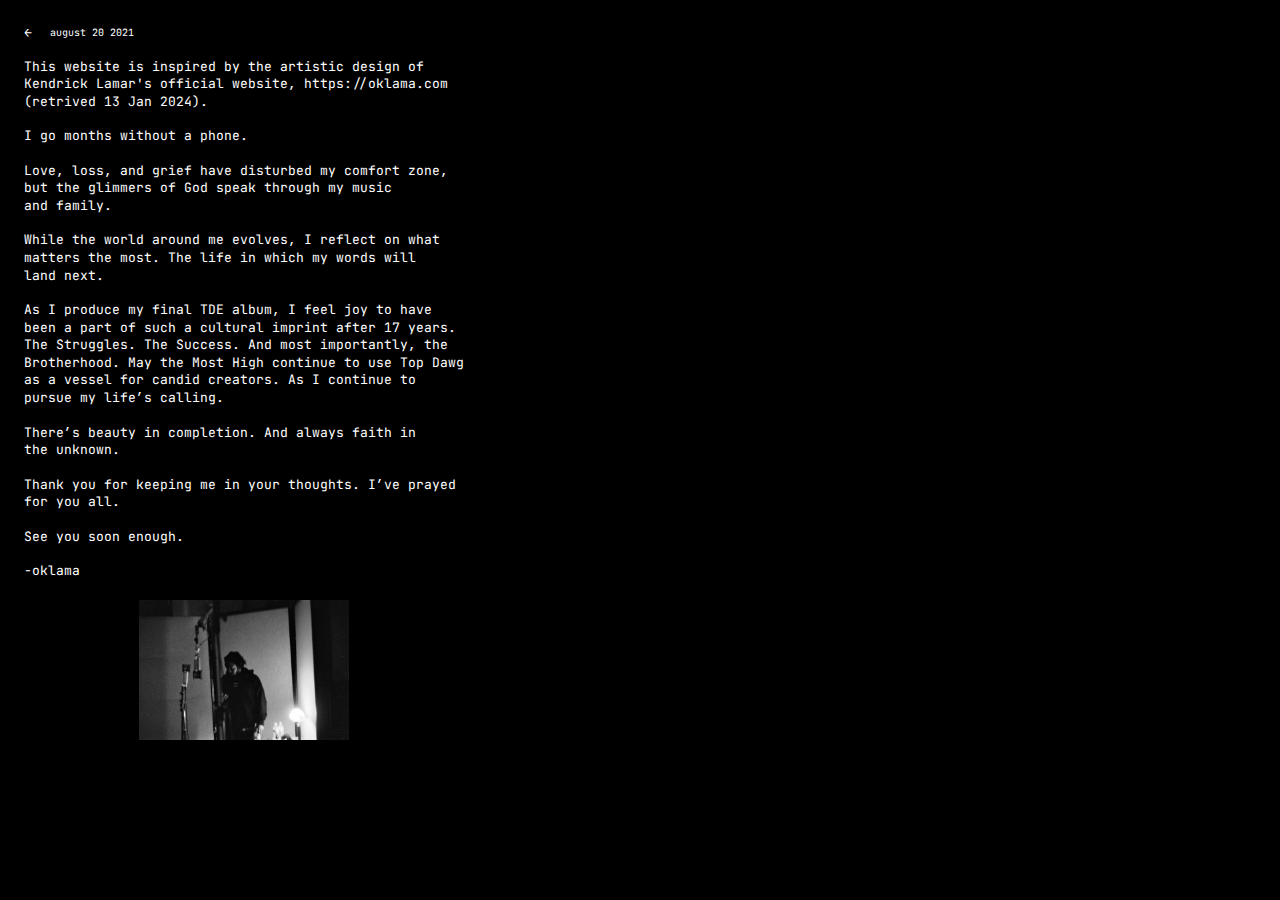
==== acknowledgment.html @ ddd8843b "add acknowledgement" ====
<!DOCTYPE html>
<html class="h-full font-mono">
   <!-- Mirrored from oklama.com/nuthoughts by HTTrack Website Copier/3.x [XR&CO'2014], Thu, 11 Jan 2024 09:18:40 GMT -->
   <!-- Added by HTTrack -->
   <meta http-equiv="content-type" content="text/html;charset=utf-8" />
   <!-- /Added by HTTrack -->
   <head>
      <meta charSet="UTF-8"/>
      <meta name="viewport" content="width=device-width, initial-scale=1"/>
      <title>nu thoughts</title>
      <meta property="og:type" content="website"/>
      <meta property="og:title" content="nu thoughts"/>
      <meta property="og:image" content="card_white_800x418.jpg"/>
      <meta name="twitter:card" content="summary_large_image"/>
      <meta name="twitter:title" content="nu thoughts"/>
      <meta name="twitter:image" content="card_white_800x418.jpg"/>
      <link rel="apple-touch-icon" sizes="180x180" href="apple-touch-icon.png"/>
      <link rel="icon" type="image/png" sizes="32x32" href="favicon-32x32.png"/>
      <link rel="icon" type="image/png" sizes="16x16" href="favicon-16x16.png"/>
      <link rel="manifest" href="site.webmanifest"/>
      <meta name="msapplication-TileColor" content="#da532c"/>
      <meta name="theme-color" content="#ffffff"/>
      <meta name="next-head-count" content="15"/>
      <link rel="preload" href="_next/static/css/d291c0c2a5f69739.css" as="style"/>
      <link rel="stylesheet" href="_next/static/css/d291c0c2a5f69739.css" data-n-g=""/>
      <noscript data-n-css=""></noscript>
      <script defer="" nomodule="" src="_next/static/chunks/polyfills-5cd94c89d3acac5f.js"></script><script src="_next/static/chunks/webpack-9b312e20a4e32339.js" defer=""></script><script src="_next/static/chunks/framework-5f4595e5518b5600.js" defer=""></script><script src="_next/static/chunks/main-04bdde0b0d3e5446.js" defer=""></script><script src="_next/static/chunks/pages/_app-30d44e9f6482d855.js" defer=""></script><script src="_next/static/chunks/346-fc0b643f0c538cd3.js" defer=""></script><script src="_next/static/chunks/675-fca0467c7cfaa3b1.js" defer=""></script><script src="_next/static/chunks/pages/nuthoughts-30b692efc33d97e9.js" defer=""></script><script src="_next/static/9dLLZsmhGcvG9sAYd3R7q/_buildManifest.js" defer=""></script><script src="_next/static/9dLLZsmhGcvG9sAYd3R7q/_ssgManifest.js" defer=""></script><script src="_next/static/9dLLZsmhGcvG9sAYd3R7q/_middlewareManifest.js" defer=""></script>
      <style id="__jsx-2827c0355da31fcc">body{background:black;color:white}</style>
   </head>
   <body class="min-h-full flex flex-col text-sm">
      <div id="__next" data-reactroot="">
         <div class="jsx-2827c0355da31fcc p-6 pb-4 flex items-center"><a class="jsx-2827c0355da31fcc pr-1.5" href="index.html">←</a><span class="jsx-2827c0355da31fcc ml-3 text-xs">august 20 2021</span></div>
         <div class="jsx-2827c0355da31fcc prose mx-6 pb-6 max-w-[440px]">
            <p class="jsx-2827c0355da31fcc">This website is inspired by the artistic design of Kendrick Lamar's official website (https://oklama.com)</p>
            <p class="jsx-2827c0355da31fcc">I go months without a phone.</p>
            <p class="jsx-2827c0355da31fcc">Love, loss, and grief have disturbed my comfort zone, but the glimmers of God speak through my music and family.</p>
            <p class="jsx-2827c0355da31fcc">While the world around me evolves, I reflect on what matters the most. The life in which my words will land next.</p>
            <p class="jsx-2827c0355da31fcc">As I produce my final TDE album, I feel joy to have been a part of such a cultural imprint after 17 years. The Struggles. The Success. And most importantly, the Brotherhood. May the Most High continue to use Top Dawg as a vessel for candid creators. As I continue to pursue my life’s calling.</p>
            <p class="jsx-2827c0355da31fcc">There’s beauty in completion. And always faith in the unknown.</p>
            <p class="jsx-2827c0355da31fcc">Thank you for keeping me in your thoughts. I’ve prayed for you all.</p>
            <p class="jsx-2827c0355da31fcc">See you soon enough.</p>
            <p class="jsx-2827c0355da31fcc">-oklama</p>
            <div class="jsx-2827c0355da31fcc flex justify-center my-5">
               <span style="box-sizing:border-box;display:inline-block;overflow:hidden;width:initial;height:initial;background:none;opacity:1;border:0;margin:0;padding:0;position:relative;max-width:100%">
                  <span style="box-sizing:border-box;display:block;width:initial;height:initial;background:none;opacity:1;border:0;margin:0;padding:0;max-width:100%"><img style="display:block;max-width:100%;width:initial;height:initial;background:none;opacity:1;border:0;margin:0;padding:0" alt="" aria-hidden="true" src="data:image/svg+xml,%3csvg%20xmlns=%27http://www.w3.org/2000/svg%27%20version=%271.1%27%20width=%27210%27%20height=%27140%27/%3e"/></span><img src="[data-uri]" decoding="async" data-nimg="intrinsic" style="position:absolute;top:0;left:0;bottom:0;right:0;box-sizing:border-box;padding:0;border:none;margin:auto;display:block;width:0;height:0;min-width:100%;max-width:100%;min-height:100%;max-height:100%"/>
                  <noscript><img srcSet="/_next/image?url=%2F_next%2Fstatic%2Fmedia%2FIMG_3419.b3db22c6.jpeg&amp;w=256&amp;q=75 1x, /_next/image?url=%2F_next%2Fstatic%2Fmedia%2FIMG_3419.b3db22c6.jpeg&amp;w=640&amp;q=75 2x" src="_next/IMG_3419153e.jpg?url=%2F_next%2Fstatic%2Fmedia%2FIMG_3419.b3db22c6.jpeg&amp;w=640&amp;q=75" decoding="async" data-nimg="intrinsic" style="position:absolute;top:0;left:0;bottom:0;right:0;box-sizing:border-box;padding:0;border:none;margin:auto;display:block;width:0;height:0;min-width:100%;max-width:100%;min-height:100%;max-height:100%" loading="lazy"/></noscript>
               </span>
            </div>
         </div>
      </div>
      <script id="__NEXT_DATA__" type="application/json">{"props":{"pageProps":{}},"page":"/nuthoughts","query":{},"buildId":"9dLLZsmhGcvG9sAYd3R7q","nextExport":true,"autoExport":true,"isFallback":false,"scriptLoader":[]}</script>
   </body>
   <!-- Mirrored from oklama.com/nuthoughts by HTTrack Website Copier/3.x [XR&CO'2014], Thu, 11 Jan 2024 09:18:43 GMT -->
</html>
---- _next/static/css/d291c0c2a5f69739.css ----
/*
! tailwindcss v3.2.4 | MIT License | https://tailwindcss.com
*/
*,
:after,
:before {
	box-sizing: border-box;
	border: 0 solid #e5e7eb
}

:after,
:before {
	--tw-content: ""
}

html {
	line-height: 1.5;
	-webkit-text-size-adjust: 100%;
	-moz-tab-size: 4;
	-o-tab-size: 4;
	tab-size: 4;
	font-family: ui-sans-serif, system-ui, -apple-system, BlinkMacSystemFont, Segoe UI, Roboto, Helvetica Neue, Arial, Noto Sans, sans-serif, Apple Color Emoji, Segoe UI Emoji, Segoe UI Symbol, Noto Color Emoji;
	font-feature-settings: normal
}

body {
	margin: 0;
	line-height: inherit
}

hr {
	height: 0;
	color: inherit;
	border-top-width: 1px
}

abbr:where([title]) {
	-webkit-text-decoration: underline dotted;
	text-decoration: underline dotted
}

h1,
h2,
h3,
h4,
h5,
h6 {
	font-size: inherit;
	font-weight: inherit
}

a {
	color: inherit;
	text-decoration: inherit
}

b,
strong {
	font-weight: bolder
}

code,
kbd,
pre,
samp {
	font-family: JetBrains Mono, monospace;
	font-size: 1em
}

small {
	font-size: 80%
}

sub,
sup {
	font-size: 75%;
	line-height: 0;
	position: relative;
	vertical-align: baseline
}

sub {
	bottom: -.25em
}

sup {
	top: -.5em
}

table {
	text-indent: 0;
	border-color: inherit;
	border-collapse: collapse
}

button,
input,
optgroup,
select,
textarea {
	font-family: inherit;
	font-size: 100%;
	font-weight: inherit;
	line-height: inherit;
	color: inherit;
	margin: 0;
	padding: 0
}

button,
select {
	text-transform: none
}

[type=button],
[type=reset],
[type=submit],
button {
	-webkit-appearance: button;
	background-color: transparent;
	background-image: none
}

:-moz-focusring {
	outline: auto
}

:-moz-ui-invalid {
	box-shadow: none
}

progress {
	vertical-align: baseline
}

::-webkit-inner-spin-button,
::-webkit-outer-spin-button {
	height: auto
}

[type=search] {
	-webkit-appearance: textfield;
	outline-offset: -2px
}

::-webkit-search-decoration {
	-webkit-appearance: none
}

::-webkit-file-upload-button {
	-webkit-appearance: button;
	font: inherit
}

summary {
	display: list-item
}

blockquote,
dd,
dl,
figure,
h1,
h2,
h3,
h4,
h5,
h6,
hr,
p,
pre {
	margin: 0
}

fieldset {
	margin: 0
}

fieldset,
legend {
	padding: 0
}

menu,
ol,
ul {
	list-style: none;
	margin: 0;
	padding: 0
}

textarea {
	resize: vertical
}

input::-moz-placeholder,
textarea::-moz-placeholder {
	opacity: 1;
	color: #9ca3af
}

input:-ms-input-placeholder,
textarea:-ms-input-placeholder {
	opacity: 1;
	color: #9ca3af
}

input::placeholder,
textarea::placeholder {
	opacity: 1;
	color: #9ca3af
}

[role=button],
button {
	cursor: pointer
}

:disabled {
	cursor: default
}

audio,
canvas,
embed,
iframe,
img,
object,
svg,
video {
	display: block;
	vertical-align: middle
}

img,
video {
	max-width: 100%;
	height: auto
}

[hidden] {
	display: none
}

*,
:after,
:before {
	--tw-border-spacing-x: 0;
	--tw-border-spacing-y: 0;
	--tw-translate-x: 0;
	--tw-translate-y: 0;
	--tw-rotate: 0;
	--tw-skew-x: 0;
	--tw-skew-y: 0;
	--tw-scale-x: 1;
	--tw-scale-y: 1;
	--tw-pan-x: ;
	--tw-pan-y: ;
	--tw-pinch-zoom: ;
	--tw-scroll-snap-strictness: proximity;
	--tw-ordinal: ;
	--tw-slashed-zero: ;
	--tw-numeric-figure: ;
	--tw-numeric-spacing: ;
	--tw-numeric-fraction: ;
	--tw-ring-inset: ;
	--tw-ring-offset-width: 0px;
	--tw-ring-offset-color: #fff;
	--tw-ring-color: rgba(59, 130, 246, .5);
	--tw-ring-offset-shadow: 0 0 #0000;
	--tw-ring-shadow: 0 0 #0000;
	--tw-shadow: 0 0 #0000;
	--tw-shadow-colored: 0 0 #0000;
	--tw-blur: ;
	--tw-brightness: ;
	--tw-contrast: ;
	--tw-grayscale: ;
	--tw-hue-rotate: ;
	--tw-invert: ;
	--tw-saturate: ;
	--tw-sepia: ;
	--tw-drop-shadow: ;
	--tw-backdrop-blur: ;
	--tw-backdrop-brightness: ;
	--tw-backdrop-contrast: ;
	--tw-backdrop-grayscale: ;
	--tw-backdrop-hue-rotate: ;
	--tw-backdrop-invert: ;
	--tw-backdrop-opacity: ;
	--tw-backdrop-saturate: ;
	--tw-backdrop-sepia:
}

::-webkit-backdrop {
	--tw-border-spacing-x: 0;
	--tw-border-spacing-y: 0;
	--tw-translate-x: 0;
	--tw-translate-y: 0;
	--tw-rotate: 0;
	--tw-skew-x: 0;
	--tw-skew-y: 0;
	--tw-scale-x: 1;
	--tw-scale-y: 1;
	--tw-pan-x: ;
	--tw-pan-y: ;
	--tw-pinch-zoom: ;
	--tw-scroll-snap-strictness: proximity;
	--tw-ordinal: ;
	--tw-slashed-zero: ;
	--tw-numeric-figure: ;
	--tw-numeric-spacing: ;
	--tw-numeric-fraction: ;
	--tw-ring-inset: ;
	--tw-ring-offset-width: 0px;
	--tw-ring-offset-color: #fff;
	--tw-ring-color: rgba(59, 130, 246, .5);
	--tw-ring-offset-shadow: 0 0 #0000;
	--tw-ring-shadow: 0 0 #0000;
	--tw-shadow: 0 0 #0000;
	--tw-shadow-colored: 0 0 #0000;
	--tw-blur: ;
	--tw-brightness: ;
	--tw-contrast: ;
	--tw-grayscale: ;
	--tw-hue-rotate: ;
	--tw-invert: ;
	--tw-saturate: ;
	--tw-sepia: ;
	--tw-drop-shadow: ;
	--tw-backdrop-blur: ;
	--tw-backdrop-brightness: ;
	--tw-backdrop-contrast: ;
	--tw-backdrop-grayscale: ;
	--tw-backdrop-hue-rotate: ;
	--tw-backdrop-invert: ;
	--tw-backdrop-opacity: ;
	--tw-backdrop-saturate: ;
	--tw-backdrop-sepia:
}

::backdrop {
	--tw-border-spacing-x: 0;
	--tw-border-spacing-y: 0;
	--tw-translate-x: 0;
	--tw-translate-y: 0;
	--tw-rotate: 0;
	--tw-skew-x: 0;
	--tw-skew-y: 0;
	--tw-scale-x: 1;
	--tw-scale-y: 1;
	--tw-pan-x: ;
	--tw-pan-y: ;
	--tw-pinch-zoom: ;
	--tw-scroll-snap-strictness: proximity;
	--tw-ordinal: ;
	--tw-slashed-zero: ;
	--tw-numeric-figure: ;
	--tw-numeric-spacing: ;
	--tw-numeric-fraction: ;
	--tw-ring-inset: ;
	--tw-ring-offset-width: 0px;
	--tw-ring-offset-color: #fff;
	--tw-ring-color: rgba(59, 130, 246, .5);
	--tw-ring-offset-shadow: 0 0 #0000;
	--tw-ring-shadow: 0 0 #0000;
	--tw-shadow: 0 0 #0000;
	--tw-shadow-colored: 0 0 #0000;
	--tw-blur: ;
	--tw-brightness: ;
	--tw-contrast: ;
	--tw-grayscale: ;
	--tw-hue-rotate: ;
	--tw-invert: ;
	--tw-saturate: ;
	--tw-sepia: ;
	--tw-drop-shadow: ;
	--tw-backdrop-blur: ;
	--tw-backdrop-brightness: ;
	--tw-backdrop-contrast: ;
	--tw-backdrop-grayscale: ;
	--tw-backdrop-hue-rotate: ;
	--tw-backdrop-invert: ;
	--tw-backdrop-opacity: ;
	--tw-backdrop-saturate: ;
	--tw-backdrop-sepia:
}

.container {
	width: 100%
}

@media (min-width:640px) {
	.container {
		max-width: 640px
	}
}

@media (min-width:768px) {
	.container {
		max-width: 768px
	}
}

@media (min-width:1024px) {
	.container {
		max-width: 1024px
	}
}

@media (min-width:1280px) {
	.container {
		max-width: 1280px
	}
}

@media (min-width:1536px) {
	.container {
		max-width: 1536px
	}
}

.prose {
	color: inherit;
	max-width: 65ch
}

.prose :where([class~=lead]):not(:where([class~=not-prose] *)) {
	color: var(--tw-prose-lead);
	font-size: 1.25em;
	line-height: 1.6;
	margin-top: 1.2em;
	margin-bottom: 1.2em
}

.prose :where(a):not(:where([class~=not-prose] *)) {
	color: var(--tw-prose-links);
	text-decoration: underline;
	font-weight: 500
}

.prose :where(strong):not(:where([class~=not-prose] *)) {
	color: var(--tw-prose-bold);
	font-weight: 600
}

.prose :where(ol):not(:where([class~=not-prose] *)) {
	list-style-type: decimal;
	padding-left: 1.625em
}

.prose :where(ol[type=A]):not(:where([class~=not-prose] *)) {
	list-style-type: upper-alpha
}

.prose :where(ol[type=a]):not(:where([class~=not-prose] *)) {
	list-style-type: lower-alpha
}

.prose :where(ol[type=A s]):not(:where([class~=not-prose] *)) {
	list-style-type: upper-alpha
}

.prose :where(ol[type=a s]):not(:where([class~=not-prose] *)) {
	list-style-type: lower-alpha
}

.prose :where(ol[type=I]):not(:where([class~=not-prose] *)) {
	list-style-type: upper-roman
}

.prose :where(ol[type=i]):not(:where([class~=not-prose] *)) {
	list-style-type: lower-roman
}

.prose :where(ol[type=I s]):not(:where([class~=not-prose] *)) {
	list-style-type: upper-roman
}

.prose :where(ol[type=i s]):not(:where([class~=not-prose] *)) {
	list-style-type: lower-roman
}

.prose :where(ol[type="1"]):not(:where([class~=not-prose] *)) {
	list-style-type: decimal
}

.prose :where(ul):not(:where([class~=not-prose] *)) {
	list-style-type: disc;
	padding-left: 1.625em
}

.prose :where(ol>li):not(:where([class~=not-prose] *))::marker {
	font-weight: 400;
	color: var(--tw-prose-counters)
}

.prose :where(ul>li):not(:where([class~=not-prose] *))::marker {
	color: var(--tw-prose-bullets)
}

.prose :where(hr):not(:where([class~=not-prose] *)) {
	border-color: var(--tw-prose-hr);
	border-top-width: 1px;
	margin-top: 3em;
	margin-bottom: 3em
}

.prose :where(blockquote):not(:where([class~=not-prose] *)) {
	font-weight: 500;
	font-style: italic;
	color: var(--tw-prose-quotes);
	border-left-width: .25rem;
	border-left-color: var(--tw-prose-quote-borders);
	quotes: "\201C""\201D""\2018""\2019";
	margin-top: 1.6em;
	margin-bottom: 1.6em;
	padding-left: 1em
}

.prose :where(blockquote p:first-of-type):not(:where([class~=not-prose] *)):before {
	content: open-quote
}

.prose :where(blockquote p:last-of-type):not(:where([class~=not-prose] *)):after {
	content: close-quote
}

.prose :where(h1):not(:where([class~=not-prose] *)) {
	color: inherit;
	font-weight: interit;
	font-size: 2.25em;
	margin-top: 0;
	margin-bottom: .8888889em;
	line-height: 1.1111111
}

.prose :where(h1 strong):not(:where([class~=not-prose] *)) {
	font-weight: 900
}

.prose :where(h2):not(:where([class~=not-prose] *)) {
	color: inherit;
	font-weight: interit;
	font-size: 1.5em;
	margin-top: 2em;
	margin-bottom: 1em;
	line-height: 1.3333333
}

.prose :where(h2 strong):not(:where([class~=not-prose] *)) {
	font-weight: 800
}

.prose :where(h3):not(:where([class~=not-prose] *)) {
	color: inherit;
	font-weight: interit;
	font-size: 1.25em;
	margin-top: 1.6em;
	margin-bottom: .6em;
	line-height: 1.6
}

.prose :where(h3 strong):not(:where([class~=not-prose] *)) {
	font-weight: 700
}

.prose :where(h4):not(:where([class~=not-prose] *)) {
	color: inherit;
	font-weight: interit;
	margin-top: 1.5em;
	margin-bottom: .5em;
	line-height: 1.5
}

.prose :where(h4 strong):not(:where([class~=not-prose] *)) {
	font-weight: 700
}

.prose :where(figure>*):not(:where([class~=not-prose] *)) {
	margin-top: 0;
	margin-bottom: 0
}

.prose :where(figcaption):not(:where([class~=not-prose] *)) {
	color: var(--tw-prose-captions);
	font-size: .875em;
	line-height: 1.4285714;
	margin-top: .8571429em
}

.prose :where(code):not(:where([class~=not-prose] *)) {
	color: var(--tw-prose-code);
	font-weight: 600;
	font-size: .875em
}

.prose :where(code):not(:where([class~=not-prose] *)):before {
	content: "`"
}

.prose :where(code):not(:where([class~=not-prose] *)):after {
	content: "`"
}

.prose :where(a code):not(:where([class~=not-prose] *)) {
	color: var(--tw-prose-links)
}

.prose :where(pre):not(:where([class~=not-prose] *)) {
	color: var(--tw-prose-pre-code);
	background-color: var(--tw-prose-pre-bg);
	overflow-x: auto;
	font-weight: 400;
	font-size: .875em;
	line-height: 1.7142857;
	margin-top: 1.7142857em;
	margin-bottom: 1.7142857em;
	border-radius: .375rem;
	padding: .8571429em 1.1428571em
}

.prose :where(pre code):not(:where([class~=not-prose] *)) {
	background-color: transparent;
	border-width: 0;
	border-radius: 0;
	padding: 0;
	font-weight: inherit;
	color: inherit;
	font-size: inherit;
	font-family: inherit;
	line-height: inherit
}

.prose :where(pre code):not(:where([class~=not-prose] *)):before {
	content: none
}

.prose :where(pre code):not(:where([class~=not-prose] *)):after {
	content: none
}

.prose :where(table):not(:where([class~=not-prose] *)) {
	width: 100%;
	table-layout: auto;
	text-align: left;
	margin-top: 2em;
	margin-bottom: 2em;
	font-size: .875em;
	line-height: 1.7142857
}

.prose :where(thead):not(:where([class~=not-prose] *)) {
	border-bottom-width: 1px;
	border-bottom-color: var(--tw-prose-th-borders)
}

.prose :where(thead th):not(:where([class~=not-prose] *)) {
	color: var(--tw-prose-headings);
	font-weight: 600;
	vertical-align: bottom;
	padding-right: .5714286em;
	padding-bottom: .5714286em;
	padding-left: .5714286em
}

.prose :where(tbody tr):not(:where([class~=not-prose] *)) {
	border-bottom-width: 1px;
	border-bottom-color: var(--tw-prose-td-borders)
}

.prose :where(tbody tr:last-child):not(:where([class~=not-prose] *)) {
	border-bottom-width: 0
}

.prose :where(tbody td):not(:where([class~=not-prose] *)) {
	vertical-align: baseline;
	padding: .5714286em
}

.prose {
	--tw-prose-body: #374151;
	--tw-prose-headings: #111827;
	--tw-prose-lead: #4b5563;
	--tw-prose-links: #111827;
	--tw-prose-bold: #111827;
	--tw-prose-counters: #6b7280;
	--tw-prose-bullets: #d1d5db;
	--tw-prose-hr: #e5e7eb;
	--tw-prose-quotes: #111827;
	--tw-prose-quote-borders: #e5e7eb;
	--tw-prose-captions: #6b7280;
	--tw-prose-code: #111827;
	--tw-prose-pre-code: #e5e7eb;
	--tw-prose-pre-bg: #1f2937;
	--tw-prose-th-borders: #d1d5db;
	--tw-prose-td-borders: #e5e7eb;
	--tw-prose-invert-body: #d1d5db;
	--tw-prose-invert-headings: #fff;
	--tw-prose-invert-lead: #9ca3af;
	--tw-prose-invert-links: #fff;
	--tw-prose-invert-bold: #fff;
	--tw-prose-invert-counters: #9ca3af;
	--tw-prose-invert-bullets: #4b5563;
	--tw-prose-invert-hr: #374151;
	--tw-prose-invert-quotes: #f3f4f6;
	--tw-prose-invert-quote-borders: #374151;
	--tw-prose-invert-captions: #9ca3af;
	--tw-prose-invert-code: #fff;
	--tw-prose-invert-pre-code: #d1d5db;
	--tw-prose-invert-pre-bg: rgba(0, 0, 0, .5);
	--tw-prose-invert-th-borders: #4b5563;
	--tw-prose-invert-td-borders: #374151;
	font-size: inherit;
	line-height: 1.1rem
}

.prose :where(p):not(:where([class~=not-prose] *)) {
	margin-top: 1.3em;
	margin-bottom: 1.3em
}

.prose :where(img):not(:where([class~=not-prose] *)) {
	margin-top: 2em;
	margin-bottom: 2em
}

.prose :where(video):not(:where([class~=not-prose] *)) {
	margin-top: 2em;
	margin-bottom: 2em
}

.prose :where(figure):not(:where([class~=not-prose] *)) {
	margin-top: 2em;
	margin-bottom: 2em
}

.prose :where(h2 code):not(:where([class~=not-prose] *)) {
	font-size: .875em
}

.prose :where(h3 code):not(:where([class~=not-prose] *)) {
	font-size: .9em
}

.prose :where(li):not(:where([class~=not-prose] *)) {
	margin-top: .5em;
	margin-bottom: .5em
}

.prose :where(ol>li):not(:where([class~=not-prose] *)) {
	padding-left: .375em
}

.prose :where(ul>li):not(:where([class~=not-prose] *)) {
	padding-left: .375em
}

.prose>:where(ul>li p):not(:where([class~=not-prose] *)) {
	margin-top: .75em;
	margin-bottom: .75em
}

.prose>:where(ul>li>:first-child):not(:where([class~=not-prose] *)) {
	margin-top: 1.25em
}

.prose>:where(ul>li>:last-child):not(:where([class~=not-prose] *)) {
	margin-bottom: 1.25em
}

.prose>:where(ol>li>:first-child):not(:where([class~=not-prose] *)) {
	margin-top: 1.25em
}

.prose>:where(ol>li>:last-child):not(:where([class~=not-prose] *)) {
	margin-bottom: 1.25em
}

.prose :where(ul ul, ul ol, ol ul, ol ol):not(:where([class~=not-prose] *)) {
	margin-top: .75em;
	margin-bottom: .75em
}

.prose :where(hr+*):not(:where([class~=not-prose] *)) {
	margin-top: 0
}

.prose :where(h2+*):not(:where([class~=not-prose] *)) {
	margin-top: 0
}

.prose :where(h3+*):not(:where([class~=not-prose] *)) {
	margin-top: 0
}

.prose :where(h4+*):not(:where([class~=not-prose] *)) {
	margin-top: 0
}

.prose :where(thead th:first-child):not(:where([class~=not-prose] *)) {
	padding-left: 0
}

.prose :where(thead th:last-child):not(:where([class~=not-prose] *)) {
	padding-right: 0
}

.prose :where(tbody td:first-child):not(:where([class~=not-prose] *)) {
	padding-left: 0
}

.prose :where(tbody td:last-child):not(:where([class~=not-prose] *)) {
	padding-right: 0
}

.prose>:where(:first-child):not(:where([class~=not-prose] *)) {
	margin-top: 0
}

.prose>:where(:last-child):not(:where([class~=not-prose] *)) {
	margin-bottom: 0
}

.pointer-events-none {
	pointer-events: none
}

.pointer-events-auto {
	pointer-events: auto
}

.static {
	position: static
}

.fixed {
	position: fixed
}

.absolute {
	position: absolute
}

.relative {
	position: relative
}

.inset-0 {
	top: 0;
	right: 0;
	bottom: 0;
	left: 0
}

.top-7 {
	top: 1.75rem
}

.left-7 {
	left: 1.75rem
}

.right-7 {
	right: 1.75rem
}

.top-full {
	top: 100%
}

.-left-1 {
	left: -.25rem
}

.bottom-8 {
	bottom: 2rem
}

.left-0 {
	left: 0
}

.right-0 {
	right: 0
}

.bottom-0 {
	bottom: 0
}

.top-0 {
	top: 0
}

.bottom-\[90px\] {
	bottom: 90px
}

.right-\[90px\] {
	right: 90px
}

.z-30 {
	z-index: 30
}

.z-40 {
	z-index: 40
}

.z-10 {
	z-index: 10
}

.z-\[999999\] {
	z-index: 999999
}

.m-4 {
	margin: 1rem
}

.mx-6 {
	margin-left: 1.5rem;
	margin-right: 1.5rem
}

.-mx-\[2px\] {
	margin-left: -2px;
	margin-right: -2px
}

.mx-auto {
	margin-left: auto;
	margin-right: auto
}

.my-5 {
	margin-top: 1.25rem;
	margin-bottom: 1.25rem
}

.my-16 {
	margin-top: 4rem;
	margin-bottom: 4rem
}

.ml-3 {
	margin-left: .75rem
}

.mb-8 {
	margin-bottom: 2rem
}

.block {
	display: block
}

.flex {
	display: flex
}

.grid {
	display: grid
}

.contents {
	display: contents
}

.hidden {
	display: none
}

.h-full {
	height: 100%
}

.h-0 {
	height: 0
}

.h-0\.5 {
	height: .125rem
}

.h-\[90px\] {
	height: 90px
}

.max-h-\[calc\(min\(100vh\2c 100vw\2c 800px\)-32px\)\] {
	max-height: calc(min(100vh, 100vw, 800px) - 32px)
}

.min-h-full {
	min-height: 100%
}

.w-\[90px\] {
	width: 90px
}

.min-w-\[24px\] {
	min-width: 24px
}

.max-w-\[900px\] {
	max-width: 900px
}

.max-w-\[calc\(min\(100vh\2c 100vw\2c 800px\)-32px\)\] {
	max-width: calc(min(100vh, 100vw, 800px) - 32px)
}

.max-w-\[440px\] {
	max-width: 440px
}

.max-w-full {
	max-width: 100%
}

.max-w-xl {
	max-width: 36rem
}

.cursor-pointer {
	cursor: pointer
}

.select-none {
	-webkit-user-select: none;
	-moz-user-select: none;
	-ms-user-select: none;
	user-select: none
}

.grid-flow-col {
	grid-auto-flow: column
}

.auto-rows-\[auto\] {
	grid-auto-rows: auto
}

.grid-cols-\[1fr_auto_1fr\] {
	grid-template-columns: 1fr auto 1fr
}

.grid-cols-\[repeat\(4\2c auto\)\] {
	grid-template-columns: repeat(4, auto)
}

.flex-col {
	flex-direction: column
}

.flex-wrap {
	flex-wrap: wrap
}

.items-center {
	align-items: center
}

.items-baseline {
	align-items: baseline
}

.justify-center {
	justify-content: center
}

.justify-between {
	justify-content: space-between
}

.gap-16 {
	gap: 4rem
}

.gap-6 {
	gap: 1.5rem
}

.gap-x-12 {
	-moz-column-gap: 3rem;
	column-gap: 3rem
}

.gap-x-4 {
	-moz-column-gap: 1rem;
	column-gap: 1rem
}

.overflow-hidden {
	overflow: hidden
}

.whitespace-nowrap {
	white-space: nowrap
}

.border-2 {
	border-width: 2px
}

.border {
	border-width: 1px
}

.border-black {
	--tw-border-opacity: 1;
	border-color: rgb(0 0 0/var(--tw-border-opacity))
}

.border-white {
	--tw-border-opacity: 1;
	border-color: rgb(255 255 255/var(--tw-border-opacity))
}

.border-white\/30 {
	border-color: hsla(0, 0%, 100%, .3)
}

.border-transparent {
	border-color: transparent
}

.bg-white {
	--tw-bg-opacity: 1;
	background-color: rgb(255 255 255/var(--tw-bg-opacity))
}

.bg-black\/50 {
	background-color: rgba(0, 0, 0, .5)
}

.p-6 {
	padding: 1.5rem
}

.p-1 {
	padding: .25rem
}

.py-1 {
	padding-top: .25rem;
	padding-bottom: .25rem
}

.px-2 {
	padding-left: .5rem;
	padding-right: .5rem
}

.px-4 {
	padding-left: 1rem;
	padding-right: 1rem
}

.py-2 {
	padding-top: .5rem;
	padding-bottom: .5rem
}

.pb-4 {
	padding-bottom: 1rem
}

.pr-1\.5 {
	padding-right: .375rem
}

.pr-1 {
	padding-right: .25rem
}

.pb-6 {
	padding-bottom: 1.5rem
}

.text-center {
	text-align: center
}

.font-mono {
	font-family: JetBrains Mono, monospace
}

.text-xs {
	font-size: .625rem;
	line-height: 1rem
}

.text-sm {
	font-size: .8125rem;
	line-height: 1.1rem
}

.text-black\/50 {
	color: rgba(0, 0, 0, .5)
}

.text-\[\#cd3f25\] {
	--tw-text-opacity: 1;
	color: rgb(205 63 37/var(--tw-text-opacity))
}

.text-white {
	--tw-text-opacity: 1;
	color: rgb(255 255 255/var(--tw-text-opacity))
}

.text-\[\#cd3f25\]\/30 {
	color: rgba(205, 63, 37, .3)
}

.text-white\/30 {
	color: hsla(0, 0%, 100%, .3)
}

.shadow-\[4px_4px_0_rgba\(0\2c 0\2c 0\2c 0\.25\)\] {
	--tw-shadow: 4px 4px 0 rgba(0, 0, 0, .25);
	--tw-shadow-colored: 4px 4px 0 var(--tw-shadow-color);
	box-shadow: var(--tw-ring-offset-shadow, 0 0 #0000), var(--tw-ring-shadow, 0 0 #0000), var(--tw-shadow)
}

.outline {
	outline-style: solid
}

.rendering-pixelated {
	-ms-interpolation-mode: nearest-neighbor;
	image-rendering: -moz-crisp-edges;
	image-rendering: pixelated
}

@font-face {
	font-family: JetBrains Mono;
	src: url(../media/JetBrainsMono-Regular.bae14b26.woff2) format("woff2"), url(../media/JetBrainsMono-Regular.773863c9.woff) format("woff");
	font-weight: 400;
	font-style: normal
}

#__next {
	flex: 1 1 auto;
	display: flex;
	flex-direction: column
}

.context-menu__content {
	background: #fff;
	border: 2px solid #000;
	padding: 4px;
	min-width: 240px;
	box-shadow: 4px 4px #00000040
}

.context-menu__item {
	padding: 4px 16px;
	-webkit-user-select: none;
	-moz-user-select: none;
	-ms-user-select: none;
	user-select: none;
	color: #00000060
}

.context-menu__item[role=menuitem]:focus-visible,
.context-menu__item[role=menuitem]:hover {
	outline: none
}

.context-menu__item[role=menuitem]:hover {
	--tw-bg-opacity: 1;
	background-color: rgb(0 0 0/var(--tw-bg-opacity));
	--tw-text-opacity: 1;
	color: rgb(255 255 255/var(--tw-text-opacity))
}

.context-menu__item[role=menuitem] {
	color: #000
}

.context-menu__separator {
	background: #000;
	height: 2px;
	margin: 4px -4px
}

.hover\:text-\[\#cd3f25\]:hover {
	--tw-text-opacity: 1;
	color: rgb(205 63 37/var(--tw-text-opacity))
}

@media (min-width:640px) {
	.sm\:my-24 {
		margin-top: 6rem;
		margin-bottom: 6rem
	}

	.sm\:mb-16 {
		margin-bottom: 4rem
	}

	.sm\:gap-24 {
		gap: 6rem
	}

	.sm\:gap-x-12 {
		-moz-column-gap: 3rem;
		column-gap: 3rem
	}

	.sm\:px-8 {
		padding-left: 2rem;
		padding-right: 2rem
	}

	.sm\:px-4 {
		padding-left: 1rem;
		padding-right: 1rem
	}
}

@media (min-width:1024px) {
	.lg\:block {
		display: block
	}

	.lg\:columns-2 {
		-moz-columns: 2;
		column-count: 2
	}

	.lg\:gap-8 {
		gap: 2rem
	}
}

.\[\&\>\*\]\:pointer-events-auto>* {
	pointer-events: auto
}
---- _next/static/css/d291c0c2a5f69739.css ----
/*
! tailwindcss v3.2.4 | MIT License | https://tailwindcss.com
*/
*,
:after,
:before {
	box-sizing: border-box;
	border: 0 solid #e5e7eb
}

:after,
:before {
	--tw-content: ""
}

html {
	line-height: 1.5;
	-webkit-text-size-adjust: 100%;
	-moz-tab-size: 4;
	-o-tab-size: 4;
	tab-size: 4;
	font-family: ui-sans-serif, system-ui, -apple-system, BlinkMacSystemFont, Segoe UI, Roboto, Helvetica Neue, Arial, Noto Sans, sans-serif, Apple Color Emoji, Segoe UI Emoji, Segoe UI Symbol, Noto Color Emoji;
	font-feature-settings: normal
}

body {
	margin: 0;
	line-height: inherit
}

hr {
	height: 0;
	color: inherit;
	border-top-width: 1px
}

abbr:where([title]) {
	-webkit-text-decoration: underline dotted;
	text-decoration: underline dotted
}

h1,
h2,
h3,
h4,
h5,
h6 {
	font-size: inherit;
	font-weight: inherit
}

a {
	color: inherit;
	text-decoration: inherit
}

b,
strong {
	font-weight: bolder
}

code,
kbd,
pre,
samp {
	font-family: JetBrains Mono, monospace;
	font-size: 1em
}

small {
	font-size: 80%
}

sub,
sup {
	font-size: 75%;
	line-height: 0;
	position: relative;
	vertical-align: baseline
}

sub {
	bottom: -.25em
}

sup {
	top: -.5em
}

table {
	text-indent: 0;
	border-color: inherit;
	border-collapse: collapse
}

button,
input,
optgroup,
select,
textarea {
	font-family: inherit;
	font-size: 100%;
	font-weight: inherit;
	line-height: inherit;
	color: inherit;
	margin: 0;
	padding: 0
}

button,
select {
	text-transform: none
}

[type=button],
[type=reset],
[type=submit],
button {
	-webkit-appearance: button;
	background-color: transparent;
	background-image: none
}

:-moz-focusring {
	outline: auto
}

:-moz-ui-invalid {
	box-shadow: none
}

progress {
	vertical-align: baseline
}

::-webkit-inner-spin-button,
::-webkit-outer-spin-button {
	height: auto
}

[type=search] {
	-webkit-appearance: textfield;
	outline-offset: -2px
}

::-webkit-search-decoration {
	-webkit-appearance: none
}

::-webkit-file-upload-button {
	-webkit-appearance: button;
	font: inherit
}

summary {
	display: list-item
}

blockquote,
dd,
dl,
figure,
h1,
h2,
h3,
h4,
h5,
h6,
hr,
p,
pre {
	margin: 0
}

fieldset {
	margin: 0
}

fieldset,
legend {
	padding: 0
}

menu,
ol,
ul {
	list-style: none;
	margin: 0;
	padding: 0
}

textarea {
	resize: vertical
}

input::-moz-placeholder,
textarea::-moz-placeholder {
	opacity: 1;
	color: #9ca3af
}

input:-ms-input-placeholder,
textarea:-ms-input-placeholder {
	opacity: 1;
	color: #9ca3af
}

input::placeholder,
textarea::placeholder {
	opacity: 1;
	color: #9ca3af
}

[role=button],
button {
	cursor: pointer
}

:disabled {
	cursor: default
}

audio,
canvas,
embed,
iframe,
img,
object,
svg,
video {
	display: block;
	vertical-align: middle
}

img,
video {
	max-width: 100%;
	height: auto
}

[hidden] {
	display: none
}

*,
:after,
:before {
	--tw-border-spacing-x: 0;
	--tw-border-spacing-y: 0;
	--tw-translate-x: 0;
	--tw-translate-y: 0;
	--tw-rotate: 0;
	--tw-skew-x: 0;
	--tw-skew-y: 0;
	--tw-scale-x: 1;
	--tw-scale-y: 1;
	--tw-pan-x: ;
	--tw-pan-y: ;
	--tw-pinch-zoom: ;
	--tw-scroll-snap-strictness: proximity;
	--tw-ordinal: ;
	--tw-slashed-zero: ;
	--tw-numeric-figure: ;
	--tw-numeric-spacing: ;
	--tw-numeric-fraction: ;
	--tw-ring-inset: ;
	--tw-ring-offset-width: 0px;
	--tw-ring-offset-color: #fff;
	--tw-ring-color: rgba(59, 130, 246, .5);
	--tw-ring-offset-shadow: 0 0 #0000;
	--tw-ring-shadow: 0 0 #0000;
	--tw-shadow: 0 0 #0000;
	--tw-shadow-colored: 0 0 #0000;
	--tw-blur: ;
	--tw-brightness: ;
	--tw-contrast: ;
	--tw-grayscale: ;
	--tw-hue-rotate: ;
	--tw-invert: ;
	--tw-saturate: ;
	--tw-sepia: ;
	--tw-drop-shadow: ;
	--tw-backdrop-blur: ;
	--tw-backdrop-brightness: ;
	--tw-backdrop-contrast: ;
	--tw-backdrop-grayscale: ;
	--tw-backdrop-hue-rotate: ;
	--tw-backdrop-invert: ;
	--tw-backdrop-opacity: ;
	--tw-backdrop-saturate: ;
	--tw-backdrop-sepia:
}

::-webkit-backdrop {
	--tw-border-spacing-x: 0;
	--tw-border-spacing-y: 0;
	--tw-translate-x: 0;
	--tw-translate-y: 0;
	--tw-rotate: 0;
	--tw-skew-x: 0;
	--tw-skew-y: 0;
	--tw-scale-x: 1;
	--tw-scale-y: 1;
	--tw-pan-x: ;
	--tw-pan-y: ;
	--tw-pinch-zoom: ;
	--tw-scroll-snap-strictness: proximity;
	--tw-ordinal: ;
	--tw-slashed-zero: ;
	--tw-numeric-figure: ;
	--tw-numeric-spacing: ;
	--tw-numeric-fraction: ;
	--tw-ring-inset: ;
	--tw-ring-offset-width: 0px;
	--tw-ring-offset-color: #fff;
	--tw-ring-color: rgba(59, 130, 246, .5);
	--tw-ring-offset-shadow: 0 0 #0000;
	--tw-ring-shadow: 0 0 #0000;
	--tw-shadow: 0 0 #0000;
	--tw-shadow-colored: 0 0 #0000;
	--tw-blur: ;
	--tw-brightness: ;
	--tw-contrast: ;
	--tw-grayscale: ;
	--tw-hue-rotate: ;
	--tw-invert: ;
	--tw-saturate: ;
	--tw-sepia: ;
	--tw-drop-shadow: ;
	--tw-backdrop-blur: ;
	--tw-backdrop-brightness: ;
	--tw-backdrop-contrast: ;
	--tw-backdrop-grayscale: ;
	--tw-backdrop-hue-rotate: ;
	--tw-backdrop-invert: ;
	--tw-backdrop-opacity: ;
	--tw-backdrop-saturate: ;
	--tw-backdrop-sepia:
}

::backdrop {
	--tw-border-spacing-x: 0;
	--tw-border-spacing-y: 0;
	--tw-translate-x: 0;
	--tw-translate-y: 0;
	--tw-rotate: 0;
	--tw-skew-x: 0;
	--tw-skew-y: 0;
	--tw-scale-x: 1;
	--tw-scale-y: 1;
	--tw-pan-x: ;
	--tw-pan-y: ;
	--tw-pinch-zoom: ;
	--tw-scroll-snap-strictness: proximity;
	--tw-ordinal: ;
	--tw-slashed-zero: ;
	--tw-numeric-figure: ;
	--tw-numeric-spacing: ;
	--tw-numeric-fraction: ;
	--tw-ring-inset: ;
	--tw-ring-offset-width: 0px;
	--tw-ring-offset-color: #fff;
	--tw-ring-color: rgba(59, 130, 246, .5);
	--tw-ring-offset-shadow: 0 0 #0000;
	--tw-ring-shadow: 0 0 #0000;
	--tw-shadow: 0 0 #0000;
	--tw-shadow-colored: 0 0 #0000;
	--tw-blur: ;
	--tw-brightness: ;
	--tw-contrast: ;
	--tw-grayscale: ;
	--tw-hue-rotate: ;
	--tw-invert: ;
	--tw-saturate: ;
	--tw-sepia: ;
	--tw-drop-shadow: ;
	--tw-backdrop-blur: ;
	--tw-backdrop-brightness: ;
	--tw-backdrop-contrast: ;
	--tw-backdrop-grayscale: ;
	--tw-backdrop-hue-rotate: ;
	--tw-backdrop-invert: ;
	--tw-backdrop-opacity: ;
	--tw-backdrop-saturate: ;
	--tw-backdrop-sepia:
}

.container {
	width: 100%
}

@media (min-width:640px) {
	.container {
		max-width: 640px
	}
}

@media (min-width:768px) {
	.container {
		max-width: 768px
	}
}

@media (min-width:1024px) {
	.container {
		max-width: 1024px
	}
}

@media (min-width:1280px) {
	.container {
		max-width: 1280px
	}
}

@media (min-width:1536px) {
	.container {
		max-width: 1536px
	}
}

.prose {
	color: inherit;
	max-width: 65ch
}

.prose :where([class~=lead]):not(:where([class~=not-prose] *)) {
	color: var(--tw-prose-lead);
	font-size: 1.25em;
	line-height: 1.6;
	margin-top: 1.2em;
	margin-bottom: 1.2em
}

.prose :where(a):not(:where([class~=not-prose] *)) {
	color: var(--tw-prose-links);
	text-decoration: underline;
	font-weight: 500
}

.prose :where(strong):not(:where([class~=not-prose] *)) {
	color: var(--tw-prose-bold);
	font-weight: 600
}

.prose :where(ol):not(:where([class~=not-prose] *)) {
	list-style-type: decimal;
	padding-left: 1.625em
}

.prose :where(ol[type=A]):not(:where([class~=not-prose] *)) {
	list-style-type: upper-alpha
}

.prose :where(ol[type=a]):not(:where([class~=not-prose] *)) {
	list-style-type: lower-alpha
}

.prose :where(ol[type=A s]):not(:where([class~=not-prose] *)) {
	list-style-type: upper-alpha
}

.prose :where(ol[type=a s]):not(:where([class~=not-prose] *)) {
	list-style-type: lower-alpha
}

.prose :where(ol[type=I]):not(:where([class~=not-prose] *)) {
	list-style-type: upper-roman
}

.prose :where(ol[type=i]):not(:where([class~=not-prose] *)) {
	list-style-type: lower-roman
}

.prose :where(ol[type=I s]):not(:where([class~=not-prose] *)) {
	list-style-type: upper-roman
}

.prose :where(ol[type=i s]):not(:where([class~=not-prose] *)) {
	list-style-type: lower-roman
}

.prose :where(ol[type="1"]):not(:where([class~=not-prose] *)) {
	list-style-type: decimal
}

.prose :where(ul):not(:where([class~=not-prose] *)) {
	list-style-type: disc;
	padding-left: 1.625em
}

.prose :where(ol>li):not(:where([class~=not-prose] *))::marker {
	font-weight: 400;
	color: var(--tw-prose-counters)
}

.prose :where(ul>li):not(:where([class~=not-prose] *))::marker {
	color: var(--tw-prose-bullets)
}

.prose :where(hr):not(:where([class~=not-prose] *)) {
	border-color: var(--tw-prose-hr);
	border-top-width: 1px;
	margin-top: 3em;
	margin-bottom: 3em
}

.prose :where(blockquote):not(:where([class~=not-prose] *)) {
	font-weight: 500;
	font-style: italic;
	color: var(--tw-prose-quotes);
	border-left-width: .25rem;
	border-left-color: var(--tw-prose-quote-borders);
	quotes: "\201C""\201D""\2018""\2019";
	margin-top: 1.6em;
	margin-bottom: 1.6em;
	padding-left: 1em
}

.prose :where(blockquote p:first-of-type):not(:where([class~=not-prose] *)):before {
	content: open-quote
}

.prose :where(blockquote p:last-of-type):not(:where([class~=not-prose] *)):after {
	content: close-quote
}

.prose :where(h1):not(:where([class~=not-prose] *)) {
	color: inherit;
	font-weight: interit;
	font-size: 2.25em;
	margin-top: 0;
	margin-bottom: .8888889em;
	line-height: 1.1111111
}

.prose :where(h1 strong):not(:where([class~=not-prose] *)) {
	font-weight: 900
}

.prose :where(h2):not(:where([class~=not-prose] *)) {
	color: inherit;
	font-weight: interit;
	font-size: 1.5em;
	margin-top: 2em;
	margin-bottom: 1em;
	line-height: 1.3333333
}

.prose :where(h2 strong):not(:where([class~=not-prose] *)) {
	font-weight: 800
}

.prose :where(h3):not(:where([class~=not-prose] *)) {
	color: inherit;
	font-weight: interit;
	font-size: 1.25em;
	margin-top: 1.6em;
	margin-bottom: .6em;
	line-height: 1.6
}

.prose :where(h3 strong):not(:where([class~=not-prose] *)) {
	font-weight: 700
}

.prose :where(h4):not(:where([class~=not-prose] *)) {
	color: inherit;
	font-weight: interit;
	margin-top: 1.5em;
	margin-bottom: .5em;
	line-height: 1.5
}

.prose :where(h4 strong):not(:where([class~=not-prose] *)) {
	font-weight: 700
}

.prose :where(figure>*):not(:where([class~=not-prose] *)) {
	margin-top: 0;
	margin-bottom: 0
}

.prose :where(figcaption):not(:where([class~=not-prose] *)) {
	color: var(--tw-prose-captions);
	font-size: .875em;
	line-height: 1.4285714;
	margin-top: .8571429em
}

.prose :where(code):not(:where([class~=not-prose] *)) {
	color: var(--tw-prose-code);
	font-weight: 600;
	font-size: .875em
}

.prose :where(code):not(:where([class~=not-prose] *)):before {
	content: "`"
}

.prose :where(code):not(:where([class~=not-prose] *)):after {
	content: "`"
}

.prose :where(a code):not(:where([class~=not-prose] *)) {
	color: var(--tw-prose-links)
}

.prose :where(pre):not(:where([class~=not-prose] *)) {
	color: var(--tw-prose-pre-code);
	background-color: var(--tw-prose-pre-bg);
	overflow-x: auto;
	font-weight: 400;
	font-size: .875em;
	line-height: 1.7142857;
	margin-top: 1.7142857em;
	margin-bottom: 1.7142857em;
	border-radius: .375rem;
	padding: .8571429em 1.1428571em
}

.prose :where(pre code):not(:where([class~=not-prose] *)) {
	background-color: transparent;
	border-width: 0;
	border-radius: 0;
	padding: 0;
	font-weight: inherit;
	color: inherit;
	font-size: inherit;
	font-family: inherit;
	line-height: inherit
}

.prose :where(pre code):not(:where([class~=not-prose] *)):before {
	content: none
}

.prose :where(pre code):not(:where([class~=not-prose] *)):after {
	content: none
}

.prose :where(table):not(:where([class~=not-prose] *)) {
	width: 100%;
	table-layout: auto;
	text-align: left;
	margin-top: 2em;
	margin-bottom: 2em;
	font-size: .875em;
	line-height: 1.7142857
}

.prose :where(thead):not(:where([class~=not-prose] *)) {
	border-bottom-width: 1px;
	border-bottom-color: var(--tw-prose-th-borders)
}

.prose :where(thead th):not(:where([class~=not-prose] *)) {
	color: var(--tw-prose-headings);
	font-weight: 600;
	vertical-align: bottom;
	padding-right: .5714286em;
	padding-bottom: .5714286em;
	padding-left: .5714286em
}

.prose :where(tbody tr):not(:where([class~=not-prose] *)) {
	border-bottom-width: 1px;
	border-bottom-color: var(--tw-prose-td-borders)
}

.prose :where(tbody tr:last-child):not(:where([class~=not-prose] *)) {
	border-bottom-width: 0
}

.prose :where(tbody td):not(:where([class~=not-prose] *)) {
	vertical-align: baseline;
	padding: .5714286em
}

.prose {
	--tw-prose-body: #374151;
	--tw-prose-headings: #111827;
	--tw-prose-lead: #4b5563;
	--tw-prose-links: #111827;
	--tw-prose-bold: #111827;
	--tw-prose-counters: #6b7280;
	--tw-prose-bullets: #d1d5db;
	--tw-prose-hr: #e5e7eb;
	--tw-prose-quotes: #111827;
	--tw-prose-quote-borders: #e5e7eb;
	--tw-prose-captions: #6b7280;
	--tw-prose-code: #111827;
	--tw-prose-pre-code: #e5e7eb;
	--tw-prose-pre-bg: #1f2937;
	--tw-prose-th-borders: #d1d5db;
	--tw-prose-td-borders: #e5e7eb;
	--tw-prose-invert-body: #d1d5db;
	--tw-prose-invert-headings: #fff;
	--tw-prose-invert-lead: #9ca3af;
	--tw-prose-invert-links: #fff;
	--tw-prose-invert-bold: #fff;
	--tw-prose-invert-counters: #9ca3af;
	--tw-prose-invert-bullets: #4b5563;
	--tw-prose-invert-hr: #374151;
	--tw-prose-invert-quotes: #f3f4f6;
	--tw-prose-invert-quote-borders: #374151;
	--tw-prose-invert-captions: #9ca3af;
	--tw-prose-invert-code: #fff;
	--tw-prose-invert-pre-code: #d1d5db;
	--tw-prose-invert-pre-bg: rgba(0, 0, 0, .5);
	--tw-prose-invert-th-borders: #4b5563;
	--tw-prose-invert-td-borders: #374151;
	font-size: inherit;
	line-height: 1.1rem
}

.prose :where(p):not(:where([class~=not-prose] *)) {
	margin-top: 1.3em;
	margin-bottom: 1.3em
}

.prose :where(img):not(:where([class~=not-prose] *)) {
	margin-top: 2em;
	margin-bottom: 2em
}

.prose :where(video):not(:where([class~=not-prose] *)) {
	margin-top: 2em;
	margin-bottom: 2em
}

.prose :where(figure):not(:where([class~=not-prose] *)) {
	margin-top: 2em;
	margin-bottom: 2em
}

.prose :where(h2 code):not(:where([class~=not-prose] *)) {
	font-size: .875em
}

.prose :where(h3 code):not(:where([class~=not-prose] *)) {
	font-size: .9em
}

.prose :where(li):not(:where([class~=not-prose] *)) {
	margin-top: .5em;
	margin-bottom: .5em
}

.prose :where(ol>li):not(:where([class~=not-prose] *)) {
	padding-left: .375em
}

.prose :where(ul>li):not(:where([class~=not-prose] *)) {
	padding-left: .375em
}

.prose>:where(ul>li p):not(:where([class~=not-prose] *)) {
	margin-top: .75em;
	margin-bottom: .75em
}

.prose>:where(ul>li>:first-child):not(:where([class~=not-prose] *)) {
	margin-top: 1.25em
}

.prose>:where(ul>li>:last-child):not(:where([class~=not-prose] *)) {
	margin-bottom: 1.25em
}

.prose>:where(ol>li>:first-child):not(:where([class~=not-prose] *)) {
	margin-top: 1.25em
}

.prose>:where(ol>li>:last-child):not(:where([class~=not-prose] *)) {
	margin-bottom: 1.25em
}

.prose :where(ul ul, ul ol, ol ul, ol ol):not(:where([class~=not-prose] *)) {
	margin-top: .75em;
	margin-bottom: .75em
}

.prose :where(hr+*):not(:where([class~=not-prose] *)) {
	margin-top: 0
}

.prose :where(h2+*):not(:where([class~=not-prose] *)) {
	margin-top: 0
}

.prose :where(h3+*):not(:where([class~=not-prose] *)) {
	margin-top: 0
}

.prose :where(h4+*):not(:where([class~=not-prose] *)) {
	margin-top: 0
}

.prose :where(thead th:first-child):not(:where([class~=not-prose] *)) {
	padding-left: 0
}

.prose :where(thead th:last-child):not(:where([class~=not-prose] *)) {
	padding-right: 0
}

.prose :where(tbody td:first-child):not(:where([class~=not-prose] *)) {
	padding-left: 0
}

.prose :where(tbody td:last-child):not(:where([class~=not-prose] *)) {
	padding-right: 0
}

.prose>:where(:first-child):not(:where([class~=not-prose] *)) {
	margin-top: 0
}

.prose>:where(:last-child):not(:where([class~=not-prose] *)) {
	margin-bottom: 0
}

.pointer-events-none {
	pointer-events: none
}

.pointer-events-auto {
	pointer-events: auto
}

.static {
	position: static
}

.fixed {
	position: fixed
}

.absolute {
	position: absolute
}

.relative {
	position: relative
}

.inset-0 {
	top: 0;
	right: 0;
	bottom: 0;
	left: 0
}

.top-7 {
	top: 1.75rem
}

.left-7 {
	left: 1.75rem
}

.right-7 {
	right: 1.75rem
}

.top-full {
	top: 100%
}

.-left-1 {
	left: -.25rem
}

.bottom-8 {
	bottom: 2rem
}

.left-0 {
	left: 0
}

.right-0 {
	right: 0
}

.bottom-0 {
	bottom: 0
}

.top-0 {
	top: 0
}

.bottom-\[90px\] {
	bottom: 90px
}

.right-\[90px\] {
	right: 90px
}

.z-30 {
	z-index: 30
}

.z-40 {
	z-index: 40
}

.z-10 {
	z-index: 10
}

.z-\[999999\] {
	z-index: 999999
}

.m-4 {
	margin: 1rem
}

.mx-6 {
	margin-left: 1.5rem;
	margin-right: 1.5rem
}

.-mx-\[2px\] {
	margin-left: -2px;
	margin-right: -2px
}

.mx-auto {
	margin-left: auto;
	margin-right: auto
}

.my-5 {
	margin-top: 1.25rem;
	margin-bottom: 1.25rem
}

.my-16 {
	margin-top: 4rem;
	margin-bottom: 4rem
}

.ml-3 {
	margin-left: .75rem
}

.mb-8 {
	margin-bottom: 2rem
}

.block {
	display: block
}

.flex {
	display: flex
}

.grid {
	display: grid
}

.contents {
	display: contents
}

.hidden {
	display: none
}

.h-full {
	height: 100%
}

.h-0 {
	height: 0
}

.h-0\.5 {
	height: .125rem
}

.h-\[90px\] {
	height: 90px
}

.max-h-\[calc\(min\(100vh\2c 100vw\2c 800px\)-32px\)\] {
	max-height: calc(min(100vh, 100vw, 800px) - 32px)
}

.min-h-full {
	min-height: 100%
}

.w-\[90px\] {
	width: 90px
}

.min-w-\[24px\] {
	min-width: 24px
}

.max-w-\[900px\] {
	max-width: 900px
}

.max-w-\[calc\(min\(100vh\2c 100vw\2c 800px\)-32px\)\] {
	max-width: calc(min(100vh, 100vw, 800px) - 32px)
}

.max-w-\[440px\] {
	max-width: 440px
}

.max-w-full {
	max-width: 100%
}

.max-w-xl {
	max-width: 36rem
}

.cursor-pointer {
	cursor: pointer
}

.select-none {
	-webkit-user-select: none;
	-moz-user-select: none;
	-ms-user-select: none;
	user-select: none
}

.grid-flow-col {
	grid-auto-flow: column
}

.auto-rows-\[auto\] {
	grid-auto-rows: auto
}

.grid-cols-\[1fr_auto_1fr\] {
	grid-template-columns: 1fr auto 1fr
}

.grid-cols-\[repeat\(4\2c auto\)\] {
	grid-template-columns: repeat(4, auto)
}

.flex-col {
	flex-direction: column
}

.flex-wrap {
	flex-wrap: wrap
}

.items-center {
	align-items: center
}

.items-baseline {
	align-items: baseline
}

.justify-center {
	justify-content: center
}

.justify-between {
	justify-content: space-between
}

.gap-16 {
	gap: 4rem
}

.gap-6 {
	gap: 1.5rem
}

.gap-x-12 {
	-moz-column-gap: 3rem;
	column-gap: 3rem
}

.gap-x-4 {
	-moz-column-gap: 1rem;
	column-gap: 1rem
}

.overflow-hidden {
	overflow: hidden
}

.whitespace-nowrap {
	white-space: nowrap
}

.border-2 {
	border-width: 2px
}

.border {
	border-width: 1px
}

.border-black {
	--tw-border-opacity: 1;
	border-color: rgb(0 0 0/var(--tw-border-opacity))
}

.border-white {
	--tw-border-opacity: 1;
	border-color: rgb(255 255 255/var(--tw-border-opacity))
}

.border-white\/30 {
	border-color: hsla(0, 0%, 100%, .3)
}

.border-transparent {
	border-color: transparent
}

.bg-white {
	--tw-bg-opacity: 1;
	background-color: rgb(255 255 255/var(--tw-bg-opacity))
}

.bg-black\/50 {
	background-color: rgba(0, 0, 0, .5)
}

.p-6 {
	padding: 1.5rem
}

.p-1 {
	padding: .25rem
}

.py-1 {
	padding-top: .25rem;
	padding-bottom: .25rem
}

.px-2 {
	padding-left: .5rem;
	padding-right: .5rem
}

.px-4 {
	padding-left: 1rem;
	padding-right: 1rem
}

.py-2 {
	padding-top: .5rem;
	padding-bottom: .5rem
}

.pb-4 {
	padding-bottom: 1rem
}

.pr-1\.5 {
	padding-right: .375rem
}

.pr-1 {
	padding-right: .25rem
}

.pb-6 {
	padding-bottom: 1.5rem
}

.text-center {
	text-align: center
}

.font-mono {
	font-family: JetBrains Mono, monospace
}

.text-xs {
	font-size: .625rem;
	line-height: 1rem
}

.text-sm {
	font-size: .8125rem;
	line-height: 1.1rem
}

.text-black\/50 {
	color: rgba(0, 0, 0, .5)
}

.text-\[\#cd3f25\] {
	--tw-text-opacity: 1;
	color: rgb(205 63 37/var(--tw-text-opacity))
}

.text-white {
	--tw-text-opacity: 1;
	color: rgb(255 255 255/var(--tw-text-opacity))
}

.text-\[\#cd3f25\]\/30 {
	color: rgba(205, 63, 37, .3)
}

.text-white\/30 {
	color: hsla(0, 0%, 100%, .3)
}

.shadow-\[4px_4px_0_rgba\(0\2c 0\2c 0\2c 0\.25\)\] {
	--tw-shadow: 4px 4px 0 rgba(0, 0, 0, .25);
	--tw-shadow-colored: 4px 4px 0 var(--tw-shadow-color);
	box-shadow: var(--tw-ring-offset-shadow, 0 0 #0000), var(--tw-ring-shadow, 0 0 #0000), var(--tw-shadow)
}

.outline {
	outline-style: solid
}

.rendering-pixelated {
	-ms-interpolation-mode: nearest-neighbor;
	image-rendering: -moz-crisp-edges;
	image-rendering: pixelated
}

@font-face {
	font-family: JetBrains Mono;
	src: url(../media/JetBrainsMono-Regular.bae14b26.woff2) format("woff2"), url(../media/JetBrainsMono-Regular.773863c9.woff) format("woff");
	font-weight: 400;
	font-style: normal
}

#__next {
	flex: 1 1 auto;
	display: flex;
	flex-direction: column
}

.context-menu__content {
	background: #fff;
	border: 2px solid #000;
	padding: 4px;
	min-width: 240px;
	box-shadow: 4px 4px #00000040
}

.context-menu__item {
	padding: 4px 16px;
	-webkit-user-select: none;
	-moz-user-select: none;
	-ms-user-select: none;
	user-select: none;
	color: #00000060
}

.context-menu__item[role=menuitem]:focus-visible,
.context-menu__item[role=menuitem]:hover {
	outline: none
}

.context-menu__item[role=menuitem]:hover {
	--tw-bg-opacity: 1;
	background-color: rgb(0 0 0/var(--tw-bg-opacity));
	--tw-text-opacity: 1;
	color: rgb(255 255 255/var(--tw-text-opacity))
}

.context-menu__item[role=menuitem] {
	color: #000
}

.context-menu__separator {
	background: #000;
	height: 2px;
	margin: 4px -4px
}

.hover\:text-\[\#cd3f25\]:hover {
	--tw-text-opacity: 1;
	color: rgb(205 63 37/var(--tw-text-opacity))
}

@media (min-width:640px) {
	.sm\:my-24 {
		margin-top: 6rem;
		margin-bottom: 6rem
	}

	.sm\:mb-16 {
		margin-bottom: 4rem
	}

	.sm\:gap-24 {
		gap: 6rem
	}

	.sm\:gap-x-12 {
		-moz-column-gap: 3rem;
		column-gap: 3rem
	}

	.sm\:px-8 {
		padding-left: 2rem;
		padding-right: 2rem
	}

	.sm\:px-4 {
		padding-left: 1rem;
		padding-right: 1rem
	}
}

@media (min-width:1024px) {
	.lg\:block {
		display: block
	}

	.lg\:columns-2 {
		-moz-columns: 2;
		column-count: 2
	}

	.lg\:gap-8 {
		gap: 2rem
	}
}

.\[\&\>\*\]\:pointer-events-auto>* {
	pointer-events: auto
}
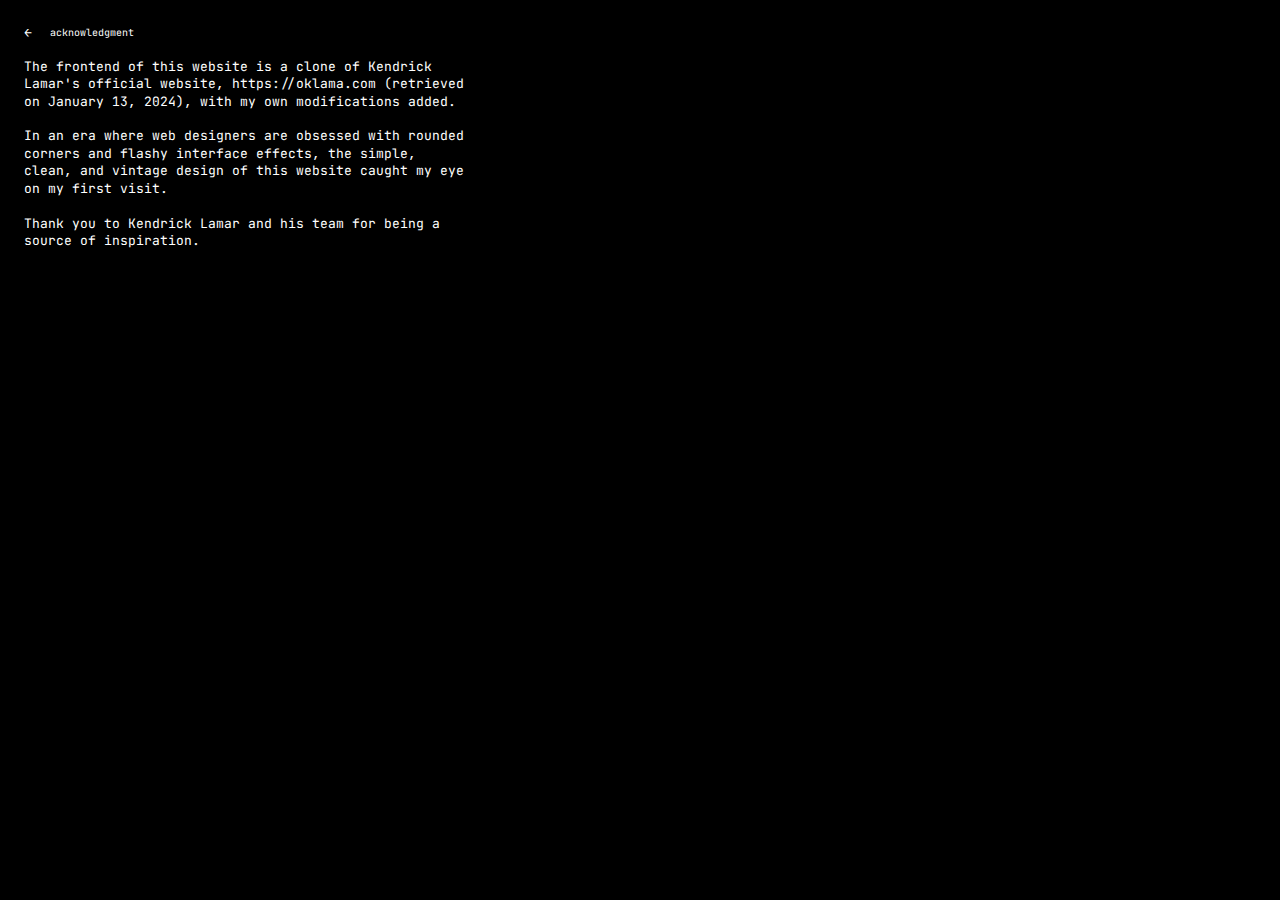
==== commit e1f8ef30: "modify acknowledgement" ====
--- a/acknowledgment.html
+++ b/acknowledgment.html
@@ -31,19 +31,13 @@
       <div id="__next" data-reactroot="">
          <div class="jsx-2827c0355da31fcc p-6 pb-4 flex items-center"><a class="jsx-2827c0355da31fcc pr-1.5" href="index.html">←</a><span class="jsx-2827c0355da31fcc ml-3 text-xs">august 20 2021</span></div>
          <div class="jsx-2827c0355da31fcc prose mx-6 pb-6 max-w-[440px]">
-            <p class="jsx-2827c0355da31fcc">This website is inspired by the artistic design of Kendrick Lamar's official website (https://oklama.com)</p>
-            <p class="jsx-2827c0355da31fcc">I go months without a phone.</p>
-            <p class="jsx-2827c0355da31fcc">Love, loss, and grief have disturbed my comfort zone, but the glimmers of God speak through my music and family.</p>
-            <p class="jsx-2827c0355da31fcc">While the world around me evolves, I reflect on what matters the most. The life in which my words will land next.</p>
-            <p class="jsx-2827c0355da31fcc">As I produce my final TDE album, I feel joy to have been a part of such a cultural imprint after 17 years. The Struggles. The Success. And most importantly, the Brotherhood. May the Most High continue to use Top Dawg as a vessel for candid creators. As I continue to pursue my life’s calling.</p>
-            <p class="jsx-2827c0355da31fcc">There’s beauty in completion. And always faith in the unknown.</p>
-            <p class="jsx-2827c0355da31fcc">Thank you for keeping me in your thoughts. I’ve prayed for you all.</p>
-            <p class="jsx-2827c0355da31fcc">See you soon enough.</p>
-            <p class="jsx-2827c0355da31fcc">-oklama</p>
+            <p class="jsx-2827c0355da31fcc">The frontend of this website is a clone of Kendrick Lamar's official website, https://oklama.com (retrieved on January 13, 2024), with my own modifications added.</p>
+            <p class="jsx-2827c0355da31fcc">In an era where web designers are obsessed with rounded corners and flashy interface effects, the simple, clean, and vintage design of this website caught my eye on my first visit.</p>
+            <p class="jsx-2827c0355da31fcc">Thank you to Kendrick Lamar and his team for being a source of inspiration.</p>
             <div class="jsx-2827c0355da31fcc flex justify-center my-5">
-               <span style="box-sizing:border-box;display:inline-block;overflow:hidden;width:initial;height:initial;background:none;opacity:1;border:0;margin:0;padding:0;position:relative;max-width:100%">
-                  <span style="box-sizing:border-box;display:block;width:initial;height:initial;background:none;opacity:1;border:0;margin:0;padding:0;max-width:100%"><img style="display:block;max-width:100%;width:initial;height:initial;background:none;opacity:1;border:0;margin:0;padding:0" alt="" aria-hidden="true" src="data:image/svg+xml,%3csvg%20xmlns=%27http://www.w3.org/2000/svg%27%20version=%271.1%27%20width=%27210%27%20height=%27140%27/%3e"/></span><img src="[data-uri]" decoding="async" data-nimg="intrinsic" style="position:absolute;top:0;left:0;bottom:0;right:0;box-sizing:border-box;padding:0;border:none;margin:auto;display:block;width:0;height:0;min-width:100%;max-width:100%;min-height:100%;max-height:100%"/>
-                  <noscript><img srcSet="/_next/image?url=%2F_next%2Fstatic%2Fmedia%2FIMG_3419.b3db22c6.jpeg&amp;w=256&amp;q=75 1x, /_next/image?url=%2F_next%2Fstatic%2Fmedia%2FIMG_3419.b3db22c6.jpeg&amp;w=640&amp;q=75 2x" src="_next/IMG_3419153e.jpg?url=%2F_next%2Fstatic%2Fmedia%2FIMG_3419.b3db22c6.jpeg&amp;w=640&amp;q=75" decoding="async" data-nimg="intrinsic" style="position:absolute;top:0;left:0;bottom:0;right:0;box-sizing:border-box;padding:0;border:none;margin:auto;display:block;width:0;height:0;min-width:100%;max-width:100%;min-height:100%;max-height:100%" loading="lazy"/></noscript>
+               <span style="box-sizing:border-box;display:inline-block;overflow:hidden;width:400px;height:400px;background:none;opacity:1;border:0;margin:0;padding:0;position:relative;max-width:100%">
+                  <span style="box-sizing:border-box;display:block;width:initial;height:initial;background:none;opacity:1;border:0;margin:0;padding:0;max-width:100%"><img style="display:block;max-width:100%;width:initial;height:initial;background:none;opacity:1;border:0;margin:0;padding:0" alt="" aria-hidden="true" src="data:image/svg+xml,%3csvg%20xmlns=%27http://www.w3.org/2000/svg%27%20version=%271.1%27%20width=%27210%27%20height=%27140%27/%3e"/></span><img src="[data-uri]" decoding="async" data-nimg="intrinsic" style="position:absolute;top:0;left:0;bottom:0;right:0;box-sizing:border-box;padding:0;border:none;margin:auto;display:block;width:0;height:0;min-width:100%;max-width:100%;min-height:100%;max-height:100%;object-fit:contain;aspect-ratio:inherit"/>
+                  <noscript><img srcSet="/_next/image?url=%2F_next%2Fstatic%2Fmedia%2FIMG_7106.gif&amp;w=256&amp;q=75 1x, /_next/image?url=%2F_next%2Fstatic%2Fmedia%2FIMG_3419.b3db22c6.jpeg&amp;w=640&amp;q=75 2x" src="_next/IMG_3419153e.jpg?url=%2F_next%2Fstatic%2Fmedia%2FIMG_3419.b3db22c6.jpeg&amp;w=640&amp;q=75" decoding="async" data-nimg="intrinsic" style="position:absolute;top:0;left:0;bottom:0;right:0;box-sizing:border-box;padding:0;border:none;margin:auto;display:block;width:0;height:0;min-width:100%;max-width:100%;min-height:100%;max-height:100%" loading="lazy"/></noscript>
                </span>
             </div>
          </div>
